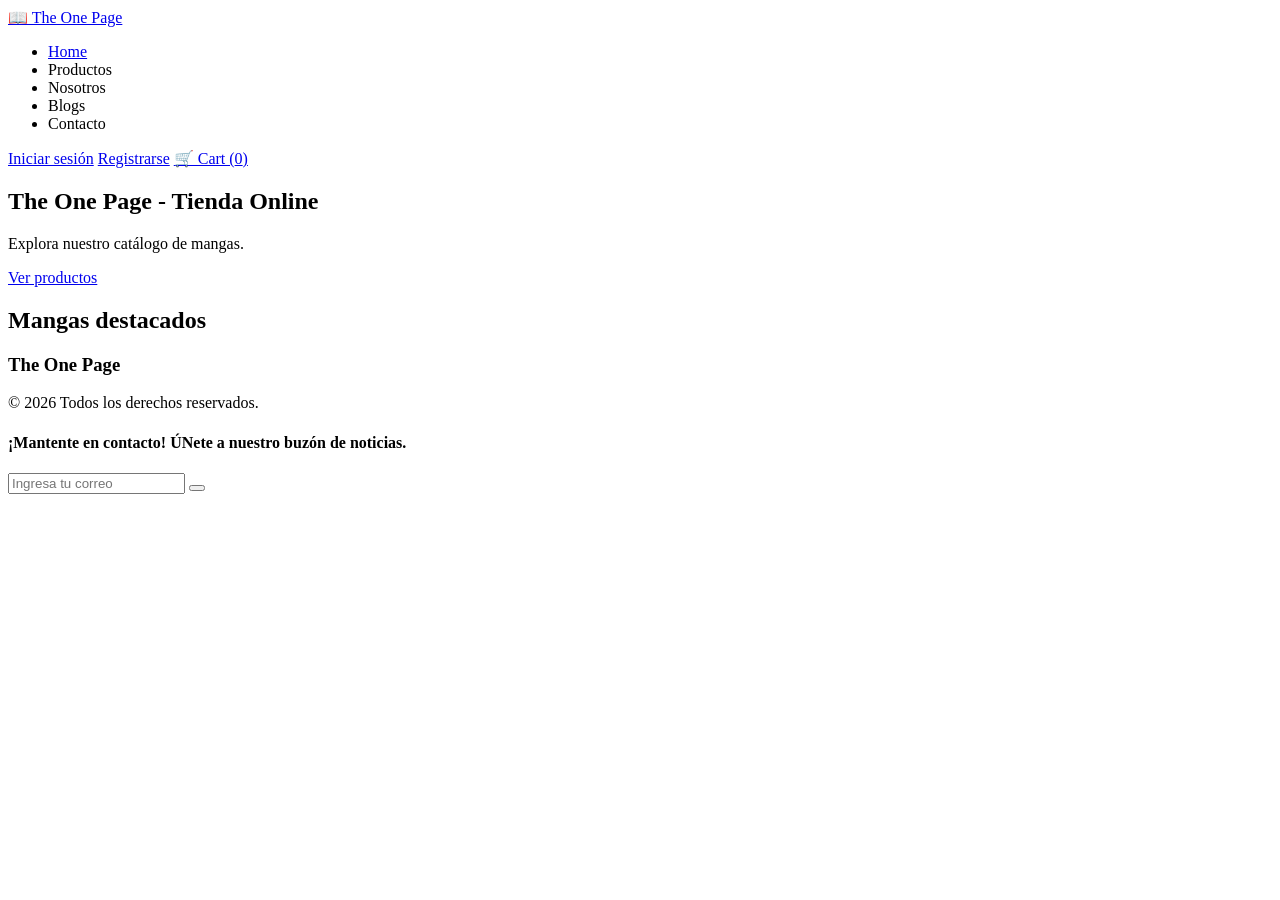
==== index.html @ 52ba225a "creación de index (homepage)" ====
<!DOCTYPE html>
<html lang="es">
<head>
    <meta charset="UTF-8">
    <meta name="viewport" content="width=device-width, initial-scale=1.0">
    <title>The One Page - Home</title>
</head>
<body>
    <!-- Encabezado y Navegación Principal -->
    <header class="header-main">
        <div class="logo-container">
            <a href="index.html" class="brand-logo">📖 The One Page</a>
        </div>

        <nav class="nav-menu">
            <ul>
                <li><a href="index.html" class="active">Home</a></li>
                <li><a href="productos.html"></a>Productos</li>
                <li><a href="nosotros.html"></a>Nosotros</li>
                <li><a href="blogs.html"></a>Blogs</li>
                <li><a href="contacto.html"></a>Contacto</li>
            </ul>
        </nav>

        <div class="user-cart-actions">
            <a href="login.html" class="btn-link">Iniciar sesión</a>
            <a href="registro.html" class="btn-link">Registrarse</a>
            <a href="carrito.html" class="cart-btn">🛒 Cart (<span id="cart-count">0</span>)</a>
        </div>
    </header>

    <!-- Contenido Principal -->
    <main class="main-content">
        <!-- Banner Principal / Presentación -->
        <section class="hero-banner">
            <div class="hero-text">
                <h1>The One Page - Tienda Online</h1>
                <p>Explora nuestro catálogo de mangas.</p>
                <a href="productos.html" class="btn-primary">Ver productos</a>
            </div>
        </section>

    <!-- Lista de Mangas Destacados -->
    <section class="featured-mangas">
        <h2>Mangas destacados</h2>
        <div class="manga-grid" id="featured-mangas-container">
            <!-- Renderizado dinámico desde JS -->
        </div>
    </section>
    </main>

    <!-- Pie de Página (Footer) -->
    <footer class="footer-main">
        <div class="footer-container">
            <div class="footer-info">
                <h3>The One Page</h3>
                <p>&copy; 2026 Todos los derechos reservados.</p>
            </div>

            <div class="newsletter-box">
                <h4>¡Mantente en contacto! ÚNete a nuestro buzón de noticias.</h4>
                <form id="newsletter-form">
                    <input type="email" placeholder="Ingresa tu correo" required>
                    <button type="submit" class="btn-secundary"Suscribirse></button>
                </form>
            </div>
        </div>
    </footer>

    <!-- Scripts JS Modulares -->
    <script src="js/products.js"></script>
    <script src="js/cart.js"></script>
    
</body>
</html>
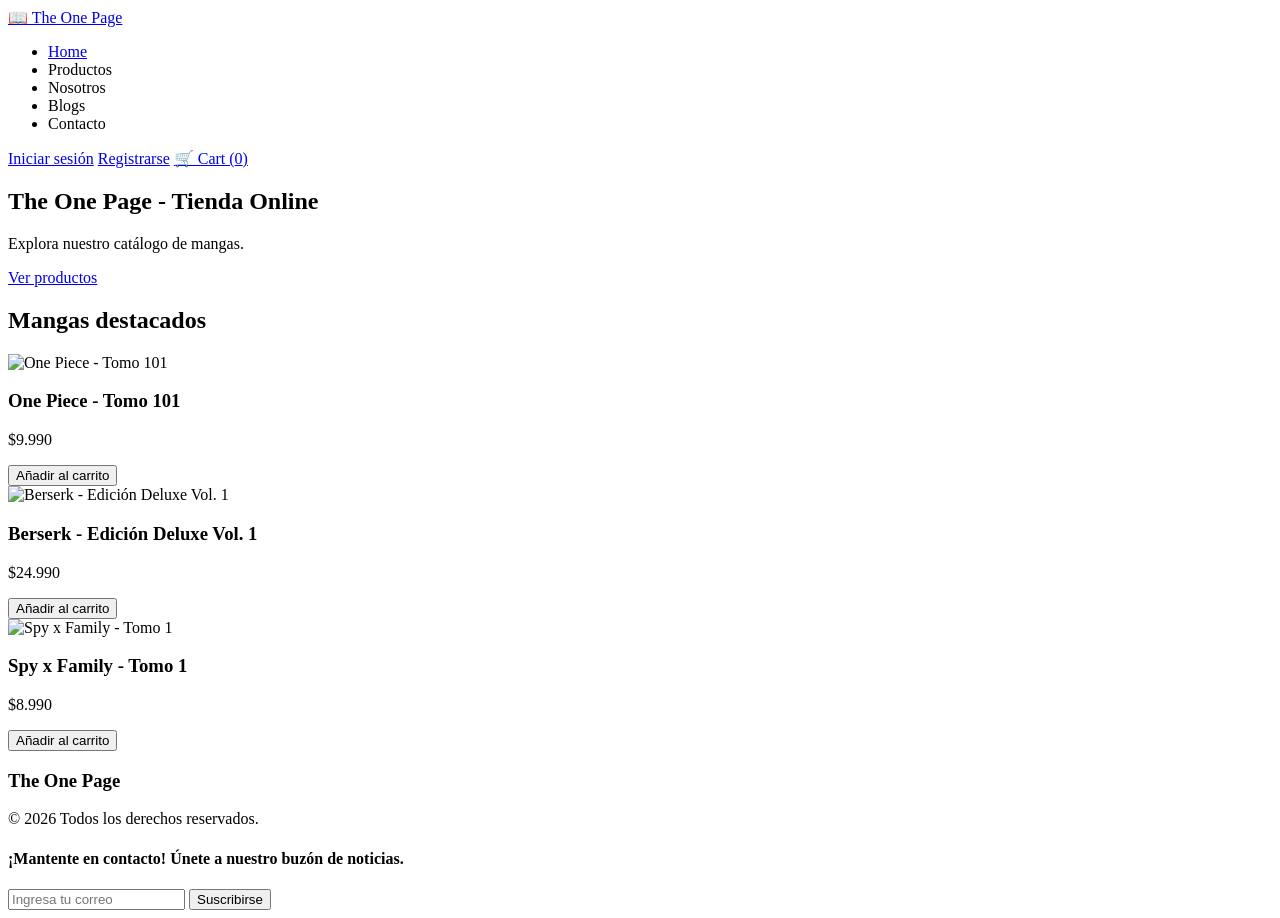
==== commit 33de1403: "página de contacto" ====
--- a/index.html
+++ b/index.html
@@ -58,10 +58,10 @@
             </div>
 
             <div class="newsletter-box">
-                <h4>¡Mantente en contacto! ÚNete a nuestro buzón de noticias.</h4>
+                <h4>¡Mantente en contacto! Únete a nuestro buzón de noticias.</h4>
                 <form id="newsletter-form">
                     <input type="email" placeholder="Ingresa tu correo" required>
-                    <button type="submit" class="btn-secundary"Suscribirse></button>
+                    <button type="submit" class="btn-secundary">Suscribirse</button>
                 </form>
             </div>
         </div>
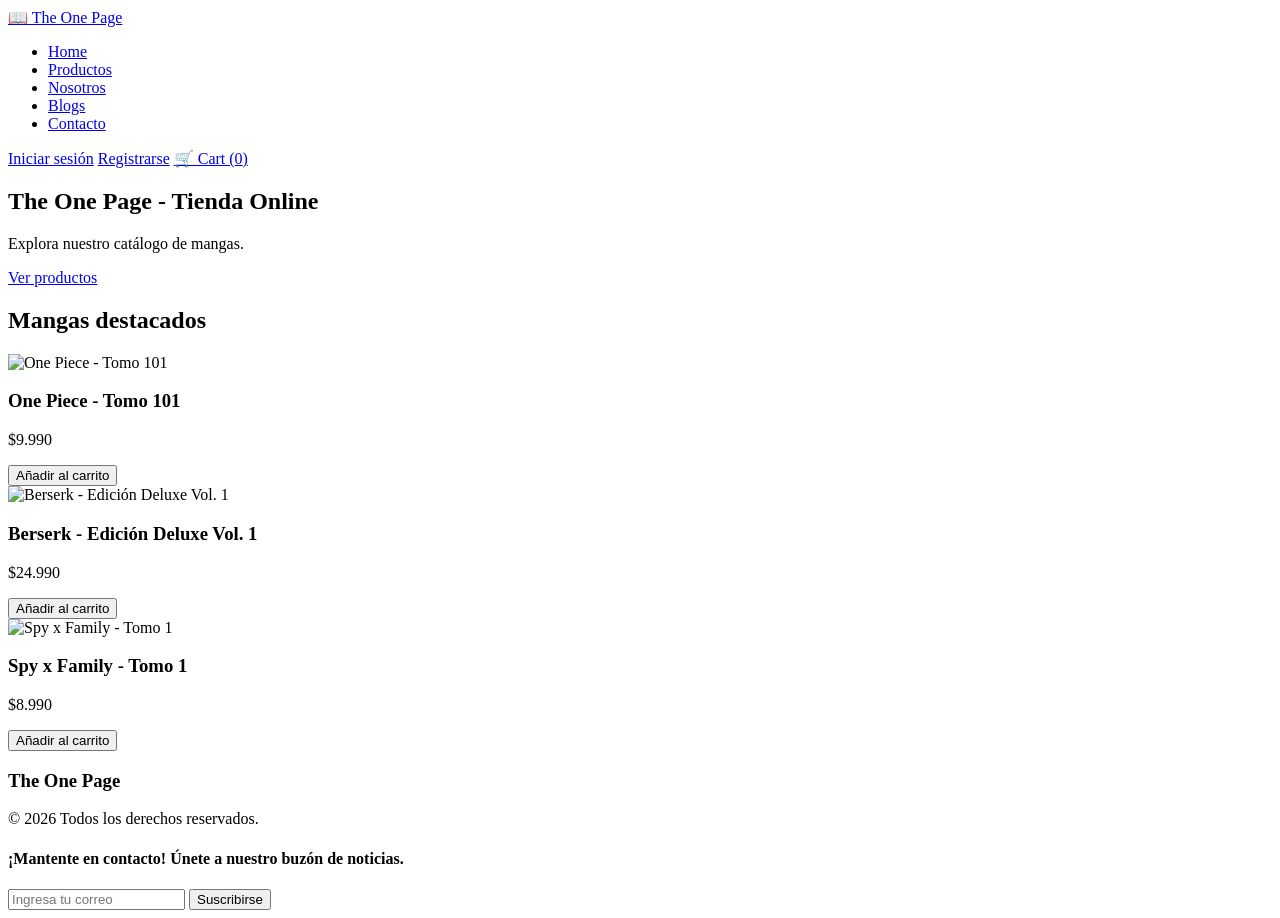
==== commit 35903cf5: "no puse los textos dentro de los <a></a>" ====
--- a/index.html
+++ b/index.html
@@ -15,10 +15,10 @@
         <nav class="nav-menu">
             <ul>
                 <li><a href="index.html" class="active">Home</a></li>
-                <li><a href="productos.html"></a>Productos</li>
-                <li><a href="nosotros.html"></a>Nosotros</li>
-                <li><a href="blogs.html"></a>Blogs</li>
-                <li><a href="contacto.html"></a>Contacto</li>
+                <li><a href="productos.html">Productos</a></li>
+                <li><a href="nosotros.html">Nosotros</a></li>
+                <li><a href="blogs.html">Blogs</a></li>
+                <li><a href="contacto.html">Contacto</a></li>
             </ul>
         </nav>
 
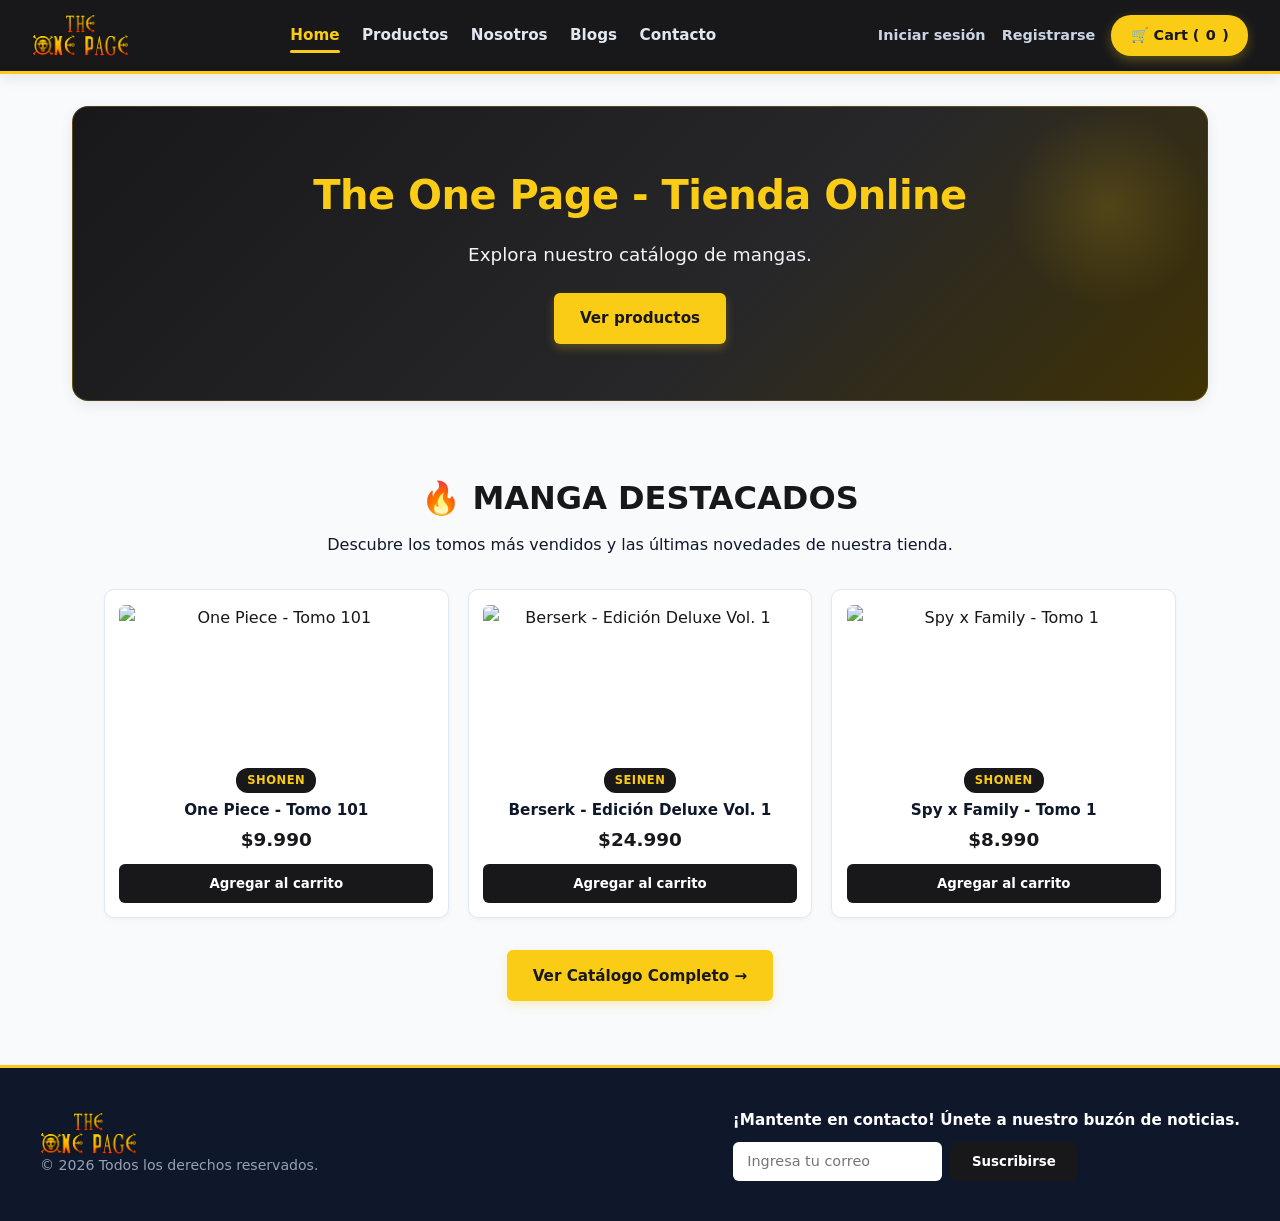
==== commit 0fff3ab7: "cambio de logo y colores" ====
--- a/index.html
+++ b/index.html
@@ -4,13 +4,22 @@
     <meta charset="UTF-8">
     <meta name="viewport" content="width=device-width, initial-scale=1.0">
     <title>The One Page - Home</title>
+    <link rel="stylesheet" href="css/styles.css">
 </head>
 <body>
+    <!-- Pantalla de Carga -->
+    <div id="preloader">
+        <div class="preloader-content">
+            <img src="img/logo.png" alt="Cargando The One Page..." class="preloader-logo">
+            <div class="spinner"></div>
+        </div>
+    </div>
+
     <!-- Encabezado y Navegación Principal -->
     <header class="header-main">
-        <div class="logo-container">
-            <a href="index.html" class="brand-logo">📖 The One Page</a>
-        </div>
+        <a href="index.html" class="brand-logo">
+            <img src="img/logo.png" alt="The One Page Logo" class="header-logo">
+        </a>
 
         <nav class="nav-menu">
             <ul>
@@ -40,20 +49,30 @@
             </div>
         </section>
 
-    <!-- Lista de Mangas Destacados -->
-    <section class="featured-mangas">
-        <h2>Mangas destacados</h2>
-        <div class="manga-grid" id="featured-mangas-container">
-            <!-- Renderizado dinámico desde JS -->
-        </div>
-    </section>
+        <!-- Lista de Mangas Destacados -->
+        <section class="main-content">
+            <div class="catalog-header">
+                <h1>🔥 MANGA DESTACADOS</h1>
+                <p>Descubre los tomos más vendidos y las últimas novedades de nuestra tienda.</p>
+            </div>
+
+            <div class="product-grid" id="featured-products-container">
+                <!-- Renderizado dinámico desde JavaScript -->
+            </div>
+
+            <div style="text-align: center; margin-top: 2rem;">
+                <a href="productos.html" class="btn-primary">Ver Catálogo Completo &rarr;</a>
+            </div>
+        </section>
     </main>
 
     <!-- Pie de Página (Footer) -->
     <footer class="footer-main">
         <div class="footer-container">
             <div class="footer-info">
-                <h3>The One Page</h3>
+                <a href="index.html" class="brand-logo">
+                    <img src="img/logo.png" alt="The One Page Logo" class="header-logo">
+                </a>
                 <p>&copy; 2026 Todos los derechos reservados.</p>
             </div>
 
@@ -61,7 +80,7 @@
                 <h4>¡Mantente en contacto! Únete a nuestro buzón de noticias.</h4>
                 <form id="newsletter-form">
                     <input type="email" placeholder="Ingresa tu correo" required>
-                    <button type="submit" class="btn-secundary">Suscribirse</button>
+                    <button type="submit" class="btn-secondary">Suscribirse</button>
                 </form>
             </div>
         </div>
@@ -70,6 +89,29 @@
     <!-- Scripts JS Modulares -->
     <script src="js/products.js"></script>
     <script src="js/cart.js"></script>
-    
+    <script>
+        document.addEventListener("DOMContentLoaded", function() {
+            renderizarDestacados();
+        });
+
+        function renderizarDestacados() {
+            const container = document.getElementById("featured-products-container");
+            if(!container) return;
+
+            const destacados = productosIniciales.slice(0, 3);
+            
+            container.innerHTML = destacados.map(producto => `
+                <article class="product-card">
+                    <a href="detalle-producto.html?id=${producto.id}">                        
+                        <img src="${producto.imagen}" alt="${producto.nombre}">                        
+                    </a>
+                    <span class="category-badge">${producto.categoria}</span>
+                    <h3><a href="detalle-producto.html?id=${producto.id}">${producto.nombre}</a></h3>
+                    <p class="price">$${producto.precio.toLocaleString('es-CL')}</p>
+                    <button onclick="addToCart(${producto.id})" class="btn-secondary">Agregar al carrito</button>
+                </article>
+            `).join('');
+        }
+    </script>
 </body>
 </html>
--- a/css/styles.css
+++ b/css/styles.css
@@ -0,0 +1,1137 @@
+/* ==========================================================================
+   THE ONE PAGE - HOJA DE ESTILOS INSPIRADA EN BANANA MANGA STORE (styles-v5.css)
+   Tienda de Mangas - Evaluación Parcial 1 (DSY1104)
+   ========================================================================== */
+
+/* --------------------------------------------------------------------------
+   1. VARIABLES GLOBALES Y RESET DE ESTILOS (Paleta Banana / Manga Store)
+   -------------------------------------------------------------------------- */
+:root {
+  --primary-color: #facc15;       /* Amarillo Banano Vibrante */
+  --primary-hover: #eab308;       /* Amarillo/Ámbar al pasar el cursor */
+  --primary-dark: #d97706;        /* Tono dorado oscuro */
+  --dark-bg: #18181b;             /* Negro Carbón / Oscuro elegante */
+  --dark-hover: #27272a;          /* Negro suave */
+  --accent-color: #18181b;        /* Contraste oscuro principal */
+  --bg-light: #f8fafc;            /* Fondo general claro suave */
+  --bg-card: #ffffff;             /* Fondo blanco para tarjetas */
+  --text-dark: #0f172a;           /* Texto oscuro de alta legibilidad */
+  --text-muted: #64748b;          /* Texto secundario gris */
+  --border-color: #e2e8f0;        /* Bordes sutiles */
+  
+  /* Colores de Estado y Alertas */
+  --danger-color: #ef4444;        /* Stock crítico / Errores (Rojo vivo) */
+  --danger-bg: #fef2f2;
+  --success-color: #22c55e;       /* Éxito / Stock Ok */
+  --warning-color: #f59e0b;       /* Rol Vendedor / Advertencia */
+  
+  /* Layout y Sombras */
+  --sidebar-width: 260px;
+  --radius-sm: 6px;
+  --radius-md: 10px;
+  --radius-lg: 16px;
+  --shadow-sm: 0 2px 4px rgba(0,0,0,0.04);
+  --shadow-md: 0 4px 14px rgba(0,0,0,0.08);
+  --shadow-lg: 0 10px 25px rgba(0,0,0,0.12);
+  --transition: all 0.25s cubic-bezier(0.4, 0, 0.2, 1);
+}
+
+* {
+  box-sizing: border-box;
+  margin: 0;
+  padding: 0;
+  font-family: 'Inter', 'Segoe UI', system-ui, -apple-system, BlinkMacSystemFont, Roboto, sans-serif;
+}
+
+body {
+  background-color: var(--bg-light);
+  color: var(--text-dark);
+  display: flex;
+  flex-direction: column;
+  min-height: 100vh;
+  line-height: 1.6;
+}
+
+a {
+  color: var(--dark-bg);
+  text-decoration: none;
+  transition: var(--transition);
+}
+
+a:hover {
+  color: var(--primary-hover);
+}
+
+img {
+  max-width: 100%;
+  height: auto;
+  display: block;
+}
+
+/* --------------------------------------------------------------------------
+   2. ENCABEZADO Y NAVEGACIÓN PÚBLICA (Estilo Banana Manga Store)
+   -------------------------------------------------------------------------- */
+.header-main {
+  background-color: var(--dark-bg);
+  color: #ffffff;
+  display: flex;
+  justify-content: space-between;
+  align-items: center;
+  padding: 0.9rem 2rem;
+  box-shadow: var(--shadow-md);
+  position: sticky;
+  top: 0;
+  z-index: 1000;
+  border-bottom: 3px solid var(--primary-color);
+}
+
+.brand-logo {
+  font-size: 1.5rem;
+  font-weight: 900;
+  color: var(--primary-color) !important;
+  letter-spacing: -0.5px;
+  display: flex;
+  align-items: center;
+  gap: 0.6rem;
+}
+
+.header-logo {
+  height: 42px;
+  width: auto;
+  object-fit: contain;
+}
+
+.nav-menu ul {
+  display: flex;
+  list-style: none;
+  gap: 1.4rem;
+}
+
+.nav-menu a {
+  color: #e2e8f0;
+  font-weight: 600;
+  font-size: 0.95rem;
+  padding: 0.4rem 0;
+  position: relative;
+}
+
+.nav-menu a.active, 
+.nav-menu a:hover {
+  color: var(--primary-color);
+}
+
+.nav-menu a.active::after {
+  content: '';
+  position: absolute;
+  bottom: -2px;
+  left: 0;
+  width: 100%;
+  height: 3px;
+  background-color: var(--primary-color);
+  border-radius: 2px;
+}
+
+.user-cart-actions {
+  display: flex;
+  align-items: center;
+  gap: 1rem;
+}
+
+.btn-link {
+  font-weight: 600;
+  font-size: 0.9rem;
+  color: #cbd5e1;
+}
+
+.btn-link:hover, 
+.btn-link.active {
+  color: var(--primary-color);
+}
+
+.cart-btn {
+  background-color: var(--primary-color);
+  color: var(--dark-bg) !important;
+  padding: 0.55rem 1.2rem;
+  border-radius: 20px;
+  font-weight: 800;
+  font-size: 0.9rem;
+  display: flex;
+  align-items: center;
+  gap: 0.4rem;
+  box-shadow: 0 4px 12px rgba(250, 204, 21, 0.3);
+  transition: var(--transition);
+}
+
+.cart-btn:hover {
+  background-color: var(--primary-hover);
+  transform: translateY(-2px);
+  box-shadow: 0 6px 16px rgba(250, 204, 21, 0.4);
+}
+
+/* --------------------------------------------------------------------------
+   3. CONTENEDOR PRINCIPAL Y HERO BANNER (Banana Style)
+   -------------------------------------------------------------------------- */
+.main-content {
+  flex: 1;
+  padding: 2rem;
+  max-width: 1200px;
+  margin: 0 auto;
+  width: 100%;
+}
+
+.hero-banner {
+  background: linear-gradient(135deg, #18181b 0%, #27272a 60%, #3f3204 100%);
+  color: #ffffff;
+  padding: 3.5rem 2rem;
+  border-radius: var(--radius-lg);
+  text-align: center;
+  margin-bottom: 2.5rem;
+  box-shadow: var(--shadow-md);
+  border: 1px solid rgba(250, 204, 21, 0.2);
+  position: relative;
+  overflow: hidden;
+}
+
+.hero-banner::after {
+  content: '';
+  position: absolute;
+  top: 0;
+  right: 0;
+  width: 200px;
+  height: 200px;
+  background: radial-gradient(circle, rgba(250, 204, 21, 0.15) 0%, transparent 70%);
+  pointer-events: none;
+}
+
+.hero-text h1 {
+  font-size: 2.5rem;
+  font-weight: 900;
+  letter-spacing: -0.5px;
+  margin-bottom: 0.8rem;
+  color: var(--primary-color);
+}
+
+.hero-text p {
+  font-size: 1.15rem;
+  color: #f1f5f9;
+  max-width: 600px;
+  margin: 0 auto 1.5rem auto;
+}
+
+/* --------------------------------------------------------------------------
+   4. CATÁLOGO Y TARJETAS DE PRODUCTOS (3 Por Fila, Compactas Estilo Manga)
+   -------------------------------------------------------------------------- */
+.catalog-header {
+  text-align: center;
+  margin-bottom: 2rem;
+}
+
+.catalog-header h1 {
+  font-size: 2rem;
+  color: var(--dark-bg);
+  font-weight: 800;
+  margin-bottom: 0.5rem;
+}
+
+.category-filters {
+  display: flex;
+  justify-content: center;
+  gap: 0.8rem;
+  margin-top: 1.5rem;
+  flex-wrap: wrap;
+}
+
+.filter-btn {
+  background-color: var(--bg-card);
+  border: 2px solid var(--border-color);
+  color: var(--text-dark);
+  padding: 0.5rem 1.3rem;
+  border-radius: 25px;
+  font-weight: 700;
+  font-size: 0.9rem;
+  cursor: pointer;
+  transition: var(--transition);
+}
+
+.filter-btn:hover, 
+.filter-btn.active {
+  background-color: var(--dark-bg);
+  color: var(--primary-color);
+  border-color: var(--dark-bg);
+  box-shadow: 0 4px 10px rgba(24, 24, 27, 0.2);
+}
+
+.product-grid {
+  display: grid;
+  grid-template-columns: repeat(3, 1fr);
+  gap: 1.2rem;
+}
+
+.product-card {
+  background-color: var(--bg-card);
+  border: 1px solid var(--border-color);
+  border-radius: var(--radius-md);
+  padding: 0.9rem;
+  text-align: center;
+  display: flex;
+  flex-direction: column;
+  justify-content: space-between;
+  transition: var(--transition);
+  box-shadow: var(--shadow-sm);
+  position: relative;
+}
+
+.product-card:hover {
+  transform: translateY(-5px);
+  box-shadow: var(--shadow-md);
+  border-color: var(--primary-color);
+}
+
+.product-card img {
+  height: 155px;
+  object-fit: contain;
+  margin: 0 auto 0.5rem auto;
+  border-radius: var(--radius-sm);
+}
+
+.category-badge {
+  display: inline-block;
+  background-color: var(--dark-bg);
+  color: var(--primary-color);
+  font-size: 0.72rem;
+  font-weight: 800;
+  padding: 0.2rem 0.7rem;
+  border-radius: 12px;
+  text-transform: uppercase;
+  letter-spacing: 0.5px;
+  margin-bottom: 0.5rem;
+  align-self: center;
+}
+
+.product-card h3 {
+  font-size: 0.95rem;
+  font-weight: 700;
+  margin-bottom: 0.3rem;
+  line-height: 1.3;
+}
+
+.product-card h3 a {
+  color: var(--text-dark);
+}
+
+.product-card h3 a:hover {
+  color: var(--primary-dark);
+}
+
+.product-card .price {
+  font-size: 1.15rem;
+  font-weight: 900;
+  color: var(--dark-bg);
+  margin-bottom: 0.6rem;
+}
+
+/* --------------------------------------------------------------------------
+   5. DETALLE DE PRODUCTO (Ficha Técnica Estilo Banana Manga)
+   -------------------------------------------------------------------------- */
+.breadcrumbs {
+  margin-bottom: 1.5rem;
+  font-size: 0.9rem;
+  color: var(--text-muted);
+}
+
+.detail-card {
+  background-color: var(--bg-card);
+  border: 1px solid var(--border-color);
+  border-radius: var(--radius-lg);
+  padding: 2.5rem;
+  display: grid;
+  grid-template-columns: 1fr 1.5fr;
+  gap: 2.5rem;
+  box-shadow: var(--shadow-md);
+  margin-bottom: 3rem;
+}
+
+.detail-image-box img {
+  width: 100%;
+  max-height: 420px;
+  object-fit: contain;
+  border-radius: var(--radius-md);
+  background-color: #f8fafc;
+  border: 1px solid var(--border-color);
+}
+
+.detail-info-box {
+  display: flex;
+  flex-direction: column;
+}
+
+.product-code {
+  color: var(--text-muted);
+  font-size: 0.85rem;
+  margin-bottom: 0.5rem;
+}
+
+.detail-info-box h1 {
+  font-size: 2.2rem;
+  color: var(--dark-bg);
+  margin-bottom: 0.8rem;
+  line-height: 1.2;
+  font-weight: 800;
+}
+
+.detail-price {
+  font-size: 2rem;
+  font-weight: 900;
+  color: var(--dark-bg);
+  margin-bottom: 1.2rem;
+}
+
+.stock-status {
+  margin-bottom: 1.5rem;
+  padding: 0.8rem 1rem;
+  background-color: #f8fafc;
+  border-radius: var(--radius-sm);
+  border-left: 4px solid var(--primary-color);
+}
+
+.alert-stock {
+  color: var(--danger-color);
+  font-weight: 700;
+  display: block;
+  margin-top: 0.3rem;
+}
+
+.description {
+  color: var(--text-muted);
+  margin-bottom: 2rem;
+  font-size: 1rem;
+}
+
+.purchase-actions {
+  display: flex;
+  align-items: center;
+  gap: 1.5rem;
+  margin-top: auto;
+}
+
+.quantity-selector {
+  display: flex;
+  align-items: center;
+  gap: 0.6rem;
+}
+
+.quantity-selector input {
+  width: 70px;
+  padding: 0.6rem;
+  border: 2px solid var(--border-color);
+  border-radius: var(--radius-sm);
+  text-align: center;
+  font-weight: bold;
+}
+
+/* --------------------------------------------------------------------------
+   6. CARRITO DE COMPRAS (Tabla y Resumen)
+   -------------------------------------------------------------------------- */
+.cart-section h1 {
+  font-size: 2rem;
+  color: var(--dark-bg);
+  margin-bottom: 0.3rem;
+  font-weight: 800;
+}
+
+.cart-subtitle {
+  color: var(--text-muted);
+  margin-bottom: 2rem;
+}
+
+.cart-table-wrapper {
+  background-color: var(--bg-card);
+  border: 1px solid var(--border-color);
+  border-radius: var(--radius-md);
+  overflow-x: auto;
+  box-shadow: var(--shadow-sm);
+  margin-bottom: 2rem;
+}
+
+.cart-table {
+  width: 100%;
+  border-collapse: collapse;
+  text-align: left;
+}
+
+.cart-table th, 
+.cart-table td {
+  padding: 1rem 1.2rem;
+  border-bottom: 1px solid var(--border-color);
+  vertical-align: middle;
+}
+
+.cart-table th {
+  background-color: var(--dark-bg);
+  color: #ffffff;
+  font-weight: 700;
+}
+
+.cart-img-col img {
+  width: 50px;
+  height: 65px;
+  object-fit: cover;
+  border-radius: var(--radius-sm);
+}
+
+.cart-qty-input {
+  width: 60px;
+  padding: 0.4rem;
+  border: 1px solid var(--border-color);
+  border-radius: var(--radius-sm);
+  text-align: center;
+}
+
+.cart-summary-card {
+  background-color: var(--bg-card);
+  border: 1px solid var(--border-color);
+  border-radius: var(--radius-md);
+  padding: 1.8rem;
+  max-width: 400px;
+  margin-left: auto;
+  box-shadow: var(--shadow-md);
+}
+
+.cart-summary-card h3 {
+  font-size: 1.3rem;
+  margin-bottom: 1.2rem;
+  border-bottom: 3px solid var(--primary-color);
+  padding-bottom: 0.5rem;
+}
+
+.summary-line {
+  display: flex;
+  justify-content: space-between;
+  margin-bottom: 0.8rem;
+  font-size: 1.05rem;
+}
+
+.total-line {
+  font-size: 1.3rem;
+  color: var(--dark-bg);
+  font-weight: 900;
+  margin-top: 1rem;
+}
+
+.summary-actions {
+  display: flex;
+  flex-direction: column;
+  gap: 0.8rem;
+  margin-top: 1.5rem;
+}
+
+.empty-cart-msg {
+  padding: 3rem;
+  text-align: center;
+  background-color: var(--bg-card);
+  border-radius: var(--radius-md);
+}
+
+/* --------------------------------------------------------------------------
+   7. FORMULARIOS (Login, Registro, Contacto, Admin)
+   -------------------------------------------------------------------------- */
+.login-section, 
+.register-section, 
+.contact-section {
+  display: flex;
+  justify-content: center;
+  align-items: center;
+  padding: 2rem 0;
+}
+
+.login-card, 
+.register-card, 
+.contact-card {
+  background-color: var(--bg-card);
+  border: 1px solid var(--border-color);
+  border-radius: var(--radius-lg);
+  padding: 2.5rem;
+  width: 100%;
+  max-width: 580px;
+  box-shadow: var(--shadow-md);
+}
+
+.login-card h1, 
+.register-card h1, 
+.contact-card h1 {
+  font-size: 1.8rem;
+  color: var(--dark-bg);
+  margin-bottom: 0.4rem;
+  text-align: center;
+  font-weight: 800;
+}
+
+.login-subtitle, 
+.register-subtitle, 
+.contact-subtitle {
+  text-align: center;
+  color: var(--text-muted);
+  margin-bottom: 2rem;
+  font-size: 0.95rem;
+}
+
+.form-group {
+  margin-bottom: 1.4rem;
+  display: flex;
+  flex-direction: column;
+}
+
+.form-group label {
+  font-weight: 700;
+  font-size: 0.85rem;
+  margin-bottom: 0.4rem;
+  color: var(--text-dark);
+  letter-spacing: 0.5px;
+}
+
+.form-group input, 
+.form-group select, 
+.form-group textarea {
+  width: 100%;
+  padding: 0.75rem 0.9rem;
+  border: 1.5px solid var(--border-color);
+  border-radius: var(--radius-sm);
+  font-size: 0.95rem;
+  transition: var(--transition);
+  background-color: #fafafa;
+}
+
+.form-group input:focus, 
+.form-group select:focus, 
+.form-group textarea:focus {
+  outline: none;
+  border-color: var(--dark-bg);
+  background-color: #ffffff;
+  box-shadow: 0 0 0 3px rgba(250, 204, 21, 0.25);
+}
+
+.form-grid-2col {
+  display: grid;
+  grid-template-columns: 1fr 1fr;
+  gap: 1.2rem;
+}
+
+/* --------------------------------------------------------------------------
+   8. BOTONES Y COMPONENTES REUTILIZABLES (Estilo Banana)
+   -------------------------------------------------------------------------- */
+.btn-primary {
+  background-color: var(--primary-color);
+  color: var(--dark-bg);
+  border: none;
+  padding: 0.82rem 1.6rem;
+  border-radius: var(--radius-sm);
+  font-weight: 800;
+  font-size: 0.95rem;
+  cursor: pointer;
+  transition: var(--transition);
+  text-align: center;
+  display: inline-block;
+  box-shadow: 0 4px 10px rgba(250, 204, 21, 0.25);
+}
+
+.btn-primary:hover {
+  background-color: var(--primary-hover);
+  color: var(--dark-bg);
+  transform: translateY(-1px);
+}
+
+.btn-secondary {
+  background-color: var(--dark-bg);
+  color: #ffffff;
+  border: none;
+  padding: 0.75rem 1.4rem;
+  border-radius: var(--radius-sm);
+  font-weight: 700;
+  cursor: pointer;
+  transition: var(--transition);
+  text-align: center;
+  display: inline-block;
+}
+
+.btn-secondary:hover {
+  background-color: var(--dark-hover);
+  color: var(--primary-color);
+}
+
+.btn-block {
+  width: 100%;
+  display: block;
+}
+
+.btn-action-sm {
+  background-color: #f1f5f9;
+  color: var(--dark-bg);
+  border: 1px solid #cbd5e1;
+  padding: 0.35rem 0.7rem;
+  border-radius: var(--radius-sm);
+  font-size: 0.82rem;
+  font-weight: 700;
+  cursor: pointer;
+}
+
+.btn-danger-sm {
+  background-color: var(--danger-bg);
+  color: var(--danger-color);
+  border: 1px solid #fca5a5;
+  padding: 0.35rem 0.7rem;
+  border-radius: var(--radius-sm);
+  font-size: 0.82rem;
+  font-weight: 700;
+  cursor: pointer;
+}
+
+.btn-danger-sm:hover {
+  background-color: var(--danger-color);
+  color: #ffffff;
+}
+
+/* --------------------------------------------------------------------------
+   9. VISTAS INFORMATIVAS (Nosotros, Blogs, Detalle Blog)
+   -------------------------------------------------------------------------- */
+.about-card {
+  background-color: var(--bg-card);
+  padding: 2.5rem;
+  border-radius: var(--radius-lg);
+  border: 1px solid var(--border-color);
+  margin-bottom: 2.5rem;
+  box-shadow: var(--shadow-sm);
+}
+
+.values-grid {
+  display: grid;
+  grid-template-columns: repeat(auto-fit, minmax(280px, 1fr));
+  gap: 1.2rem;
+}
+
+.value-card {
+  background-color: var(--bg-card);
+  padding: 1.8rem;
+  border-radius: var(--radius-md);
+  border: 1px solid var(--border-color);
+  box-shadow: var(--shadow-sm);
+}
+
+.value-card h3 {
+  color: var(--dark-bg);
+  margin-bottom: 0.6rem;
+}
+
+.developer-card {
+  margin-top: 2.5rem;
+}
+
+.developer-box {
+  display: flex;
+  gap: 1.5rem;
+  align-items: center;
+  flex-wrap: wrap;
+  margin-top: 1.2rem;
+  background-color: #fefce8;
+  padding: 1.5rem;
+  border-radius: var(--radius-md);
+  border: 1px solid #fef08a;
+}
+
+.developer-avatar {
+  font-size: 2.8rem;
+  background: var(--primary-color);
+  color: var(--dark-bg);
+  padding: 1rem;
+  border-radius: 50%;
+  display: flex;
+  align-items: center;
+  justify-content: center;
+  width: 75px;
+  height: 75px;
+  flex-shrink: 0;
+  box-shadow: 0 4px 10px rgba(250, 204, 21, 0.4);
+}
+
+.developer-info {
+  flex: 1;
+  min-width: 260px;
+}
+
+.developer-name {
+  color: var(--dark-bg);
+  font-size: 1.3rem;
+  margin-bottom: 0.2rem;
+  font-weight: 800;
+}
+
+.developer-role {
+  font-weight: 700;
+  color: var(--primary-dark);
+  margin-bottom: 0.6rem;
+  font-size: 0.95rem;
+}
+
+.developer-desc {
+  color: var(--text-dark);
+  font-size: 0.92rem;
+  line-height: 1.6;
+}
+
+/* --------------------------------------------------------------------------
+   10. LAYOUT Y PANEL ADMINISTRATIVO (Admin Dashboard)
+   -------------------------------------------------------------------------- */
+.admin-body {
+  background-color: #f1f5f9;
+}
+
+.admin-layout {
+  display: flex;
+  min-height: 100vh;
+}
+
+.admin-sidebar {
+  width: var(--sidebar-width);
+  background-color: #0f172a;
+  color: #ffffff;
+  padding: 1.8rem 1.2rem;
+  display: flex;
+  flex-direction: column;
+  flex-shrink: 0;
+}
+
+.sidebar-brand {
+  margin-bottom: 2rem;
+  padding-bottom: 1rem;
+  border-bottom: 1px solid rgba(255,255,255,0.1);
+}
+
+.sidebar-brand h2 {
+  font-size: 1.3rem;
+  color: var(--primary-color);
+}
+
+.sidebar-brand small {
+  color: #94a3b8;
+}
+
+.role-selector-box {
+  background-color: rgba(255,255,255,0.05);
+  padding: 0.8rem;
+  border-radius: var(--radius-sm);
+  margin-bottom: 1.8rem;
+}
+
+.role-selector-box label {
+  display: block;
+  font-size: 0.8rem;
+  margin-bottom: 0.3rem;
+  color: #cbd5e1;
+}
+
+.role-selector-box select {
+  width: 100%;
+  padding: 0.4rem;
+  border-radius: var(--radius-sm);
+  border: none;
+  font-weight: bold;
+}
+
+.admin-nav ul {
+  list-style: none;
+  display: flex;
+  flex-direction: column;
+  gap: 0.5rem;
+}
+
+.admin-nav a {
+  color: #cbd5e1;
+  padding: 0.75rem 1rem;
+  border-radius: var(--radius-sm);
+  display: block;
+  font-weight: 600;
+  font-size: 0.92rem;
+}
+
+.admin-nav a:hover, 
+.admin-nav a.active {
+  background-color: var(--primary-color);
+  color: var(--dark-bg);
+  font-weight: 800;
+}
+
+.logout-btn {
+  color: #fca5a5 !important;
+  margin-top: 2rem;
+}
+
+.admin-main {
+  flex: 1;
+  padding: 2rem;
+  overflow-y: auto;
+}
+
+.admin-header {
+  display: flex;
+  justify-content: space-between;
+  align-items: center;
+  margin-bottom: 2rem;
+  background-color: var(--bg-card);
+  padding: 1.2rem 1.8rem;
+  border-radius: var(--radius-md);
+  box-shadow: var(--shadow-sm);
+}
+
+.admin-header h1 {
+  font-size: 1.5rem;
+  color: var(--dark-bg);
+  font-weight: 800;
+}
+
+.badge-role {
+  background-color: var(--dark-bg);
+  color: var(--primary-color);
+  padding: 0.25rem 0.7rem;
+  border-radius: 12px;
+  font-size: 0.8rem;
+  font-weight: bold;
+  margin-left: 0.5rem;
+}
+
+.metrics-grid {
+  display: grid;
+  grid-template-columns: repeat(auto-fit, minmax(220px, 1fr));
+  gap: 1.5rem;
+  margin-bottom: 2rem;
+}
+
+.metric-card {
+  background-color: var(--bg-card);
+  padding: 1.5rem;
+  border-radius: var(--radius-md);
+  box-shadow: var(--shadow-sm);
+  display: flex;
+  align-items: center;
+  gap: 1.2rem;
+  border: 1px solid var(--border-color);
+}
+
+.metric-icon {
+  font-size: 2.2rem;
+}
+
+.metric-info h3 {
+  font-size: 0.85rem;
+  color: var(--text-muted);
+  text-transform: uppercase;
+}
+
+.metric-value {
+  font-size: 1.8rem;
+  font-weight: 800;
+  color: var(--dark-bg);
+}
+
+.alert-card {
+  border-left: 5px solid var(--danger-color);
+}
+
+.alert-card .metric-value {
+  color: var(--danger-color);
+}
+
+.admin-section {
+  background-color: var(--bg-card);
+  padding: 1.8rem;
+  border-radius: var(--radius-md);
+  box-shadow: var(--shadow-sm);
+  margin-bottom: 2rem;
+  border: 1px solid var(--border-color);
+}
+
+.admin-table {
+  width: 100%;
+  border-collapse: collapse;
+  font-size: 0.92rem;
+}
+
+.admin-table th, 
+.admin-table td {
+  padding: 0.85rem 1rem;
+  border-bottom: 1px solid var(--border-color);
+  text-align: left;
+}
+
+.admin-table th {
+  background-color: #f8fafc;
+  font-weight: 700;
+}
+
+.row-alert {
+  background-color: var(--danger-bg);
+}
+
+.status-badge.success {
+  background-color: #dcfce7;
+  color: #15803d;
+}
+
+.status-badge.danger {
+  background-color: #fee2e2;
+  color: var(--danger-color);
+}
+
+.role-badge.administrador {
+  background-color: #fef9c3;
+  color: #854d0e;
+}
+
+.role-badge.vendedor {
+  background-color: #ffedd5;
+  color: #c2410c;
+}
+
+.role-badge.cliente {
+  background-color: #e0f2fe;
+  color: #0369a1;
+}
+
+/* --------------------------------------------------------------------------
+   11. PANTALLA DE CARGA (PRELOADER) Y LOGO
+   -------------------------------------------------------------------------- */
+#preloader {
+  position: fixed;
+  top: 0;
+  left: 0;
+  width: 100%;
+  height: 100%;
+  background-color: #18181b;
+  display: flex;
+  justify-content: center;
+  align-items: center;
+  z-index: 9999;
+  transition: opacity 0.4s ease, visibility 0.4s ease;
+}
+
+#preloader.hidden {
+  opacity: 0;
+  visibility: hidden;
+}
+
+.preloader-content {
+  text-align: center;
+}
+
+.preloader-logo {
+  width: 130px;
+  height: auto;
+  margin-bottom: 1.2rem;
+  animation: pulseLogo 1.5s infinite ease-in-out;
+}
+
+@keyframes pulseLogo {
+  0%, 100% { transform: scale(1); }
+  50% { transform: scale(1.08); }
+}
+
+.spinner {
+  width: 36px;
+  height: 36px;
+  border: 4px solid #3f3f46;
+  border-top: 4px solid var(--primary-color);
+  border-radius: 50%;
+  margin: 0 auto;
+  animation: spin 0.8s linear infinite;
+}
+
+@keyframes spin {
+  0% { transform: rotate(0deg); }
+  100% { transform: rotate(360deg); }
+}
+
+/* --------------------------------------------------------------------------
+   12. PIE DE PÁGINA (Footer) Y MEDIA QUERIES
+   -------------------------------------------------------------------------- */
+.footer-main {
+  background-color: #0f172a;
+  color: #ffffff;
+  padding: 2.5rem 2rem;
+  margin-top: auto;
+  border-top: 3px solid var(--primary-color);
+}
+
+.footer-container {
+  max-width: 1200px;
+  margin: 0 auto;
+  display: flex;
+  justify-content: space-between;
+  align-items: center;
+  flex-wrap: wrap;
+  gap: 2rem;
+}
+
+.footer-info h3 {
+  color: var(--primary-color);
+  margin-bottom: 0.4rem;
+}
+
+.footer-info p {
+  color: #94a3b8;
+  font-size: 0.88rem;
+}
+
+.newsletter-box h4 {
+  font-size: 0.95rem;
+  margin-bottom: 0.6rem;
+}
+
+.newsletter-box form {
+  display: flex;
+  gap: 0.5rem;
+}
+
+.newsletter-box input {
+  padding: 0.6rem 0.9rem;
+  border-radius: var(--radius-sm);
+  border: none;
+  font-size: 0.9rem;
+}
+
+@media (max-width: 992px) {
+  .product-grid {
+    grid-template-columns: repeat(2, 1fr);
+  }
+  .detail-card {
+    grid-template-columns: 1fr;
+  }
+  .admin-layout {
+    flex-direction: column;
+  }
+  .admin-sidebar {
+    width: 100%;
+  }
+}
+
+@media (max-width: 576px) {
+  .product-grid {
+    grid-template-columns: 1fr;
+  }
+  .header-main {
+    flex-direction: column;
+    gap: 1rem;
+  }
+}
+
+.error-msg {
+  color: #dc2626;
+  font-weight: 700;
+  font-size: 0.85rem;
+  margin-top: 0.35rem;
+  display: block;
+}
+
+.form-group input.input-error,
+.form-group select.input-error,
+.form-group textarea.input-error {
+  border-color: #dc2626;
+  background-color: #fef2f2;
+}
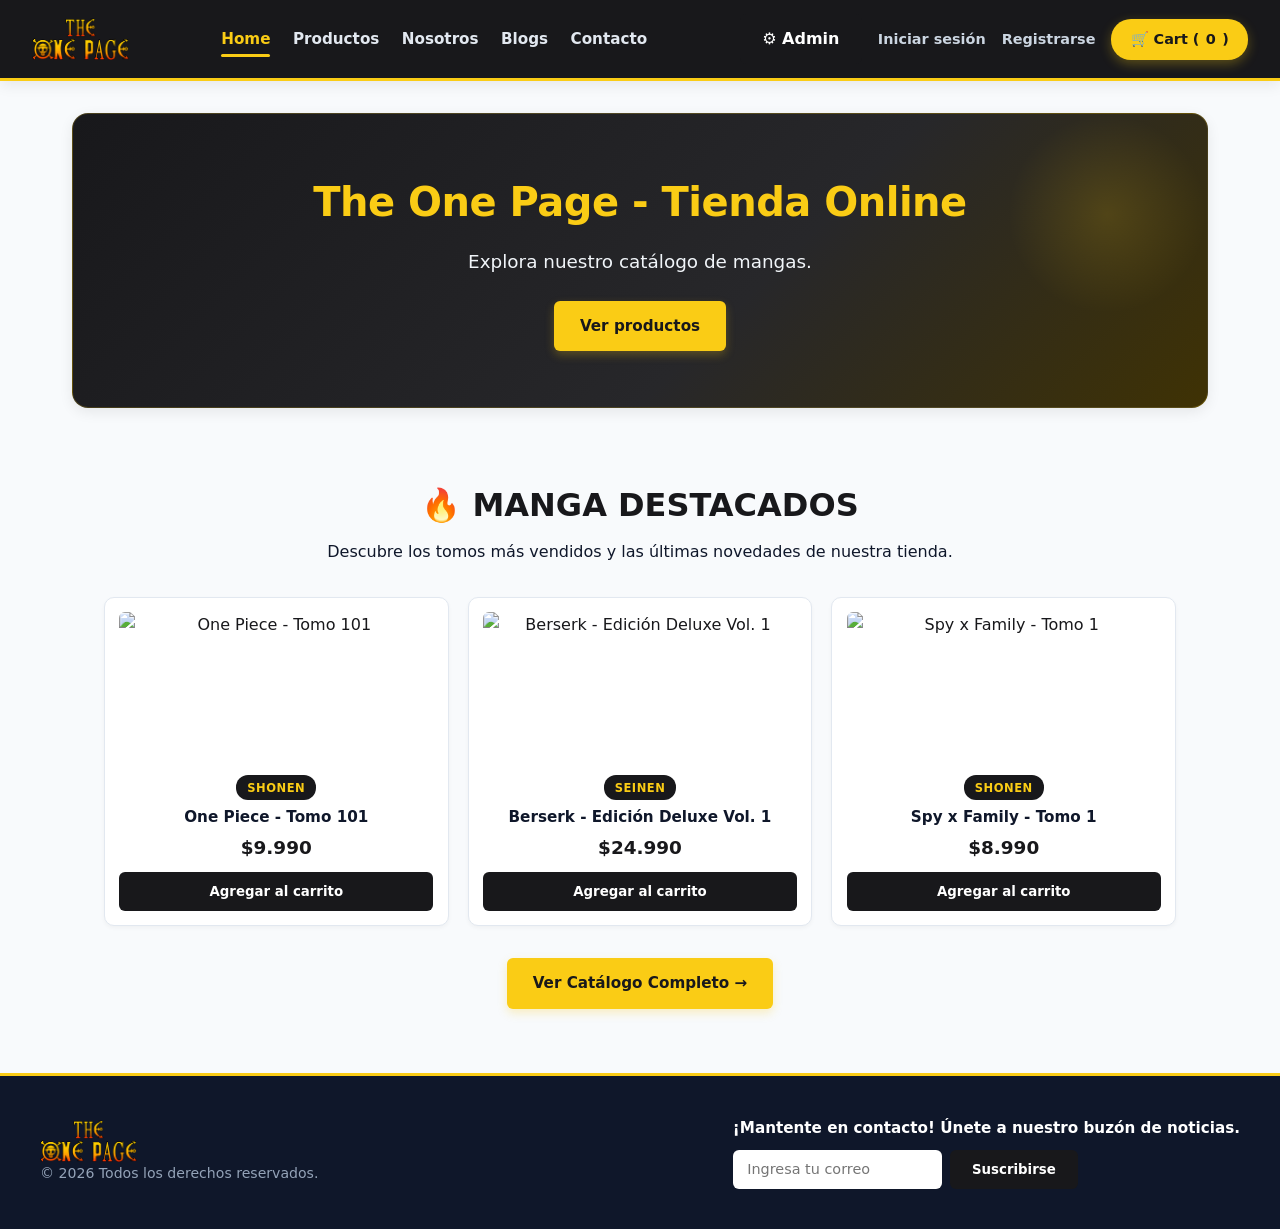
==== commit 3a7809a7: "acceso al dashboard" ====
--- a/index.html
+++ b/index.html
@@ -32,6 +32,8 @@
         </nav>
 
         <div class="user-cart-actions">
+            <a href="admin/dashboard.html" class="btn-secondary">⚙️ Admin</a>
+
             <a href="login.html" class="btn-link">Iniciar sesión</a>
             <a href="registro.html" class="btn-link">Registrarse</a>
             <a href="carrito.html" class="cart-btn">🛒 Cart (<span id="cart-count">0</span>)</a>
--- a/css/styles.css
+++ b/css/styles.css
@@ -1134,4 +1134,99 @@
 .form-group textarea.input-error {
   border-color: #dc2626;
   background-color: #fef2f2;
+}
+
+/* ========================================== 
+NOTIFICACIONES TOAST (Esquina Inferior Derecha) 
+========================================== */
+#toast-container {
+  position: fixed; 
+  bottom: 20px; 
+  right: 20px; 
+  z-index: 10000; 
+  display: flex; 
+  flex-direction: column; 
+  gap: 10px; 
+}
+
+.toast { 
+  background-color: #18181b; /* Fondo oscuro elegante */
+  color: #ffffff; 
+  padding: 12px 18px; 
+  border-radius: var(--radius-md, 8px); 
+  border-left: 5px solid var(--primary-color, #facc15); /* Línea amarilla marca */ 
+  box-shadow: 0 4px 14px rgba(0, 0, 0, 0.25); 
+  font-weight: 600; 
+  font-size: 0.9rem; 
+  display: flex; 
+  align-items: center; 
+  gap: 10px; 
+  min-width: 280px; 
+  max-width: 380px; 
+  animation: slideInRight 0.3s ease-out, fadeOut 0.4s ease-in 2.6s forwards; 
+}
+
+.toast.success { border-left-color: #22c55e; } /* Verde éxito */ 
+
+.toast.error { border-left-color: #ef4444; } /* Rojo error */ 
+
+.toast.warning { border-left-color: #f59e0b; } /* Naranja advertencia */ 
+
+@keyframes slideInRight { 
+  from { transform: translateX(100%); opacity: 0; } 
+  to { transform: translateX(0); opacity: 1; } 
+} 
+@keyframes fadeOut { 
+  from { opacity: 1; } 
+  to { opacity: 0; transform: translateY(10px); } 
+}
+
+/* ========================================== 
+MODAL DE CONFIRMACIÓN DE ELIMINACIÓN ========================================== */ 
+.modal-overlay { 
+  position: fixed; 
+  top: 0; 
+  left: 0; 
+  width: 100%; 
+  height: 100%; 
+  background-color: rgba(0, 0, 0, 0.6); 
+  backdrop-filter: blur(3px); 
+  display: flex; 
+  justify-content: center; 
+  align-items: center; 
+  z-index: 10000; 
+} 
+
+.modal-card { 
+  background-color: #ffffff; 
+  padding: 2rem; 
+  border-radius: 12px; 
+  max-width: 400px; 
+  width: 90%; 
+  text-align: center; 
+  box-shadow: 0 10px 25px rgba(0,0,0,0.3); 
+  border-top: 4px solid #ef4444; /* Rojo advertencia */ 
+} 
+
+.modal-icon { 
+  font-size: 2.5rem; 
+  margin-bottom: 0.5rem; 
+} 
+
+.modal-card h3 { 
+  font-size: 1.3rem; 
+  margin-bottom: 0.5rem; 
+  color: #18181b; 
+} 
+
+.modal-card p { 
+  color: #64748b; 
+  font-size: 0.95rem; 
+  margin-bottom: 1.5rem; 
+} 
+
+.modal-actions { 
+  display: flex; 
+  gap: 1rem; 
+  justify-content: center; 
 }
